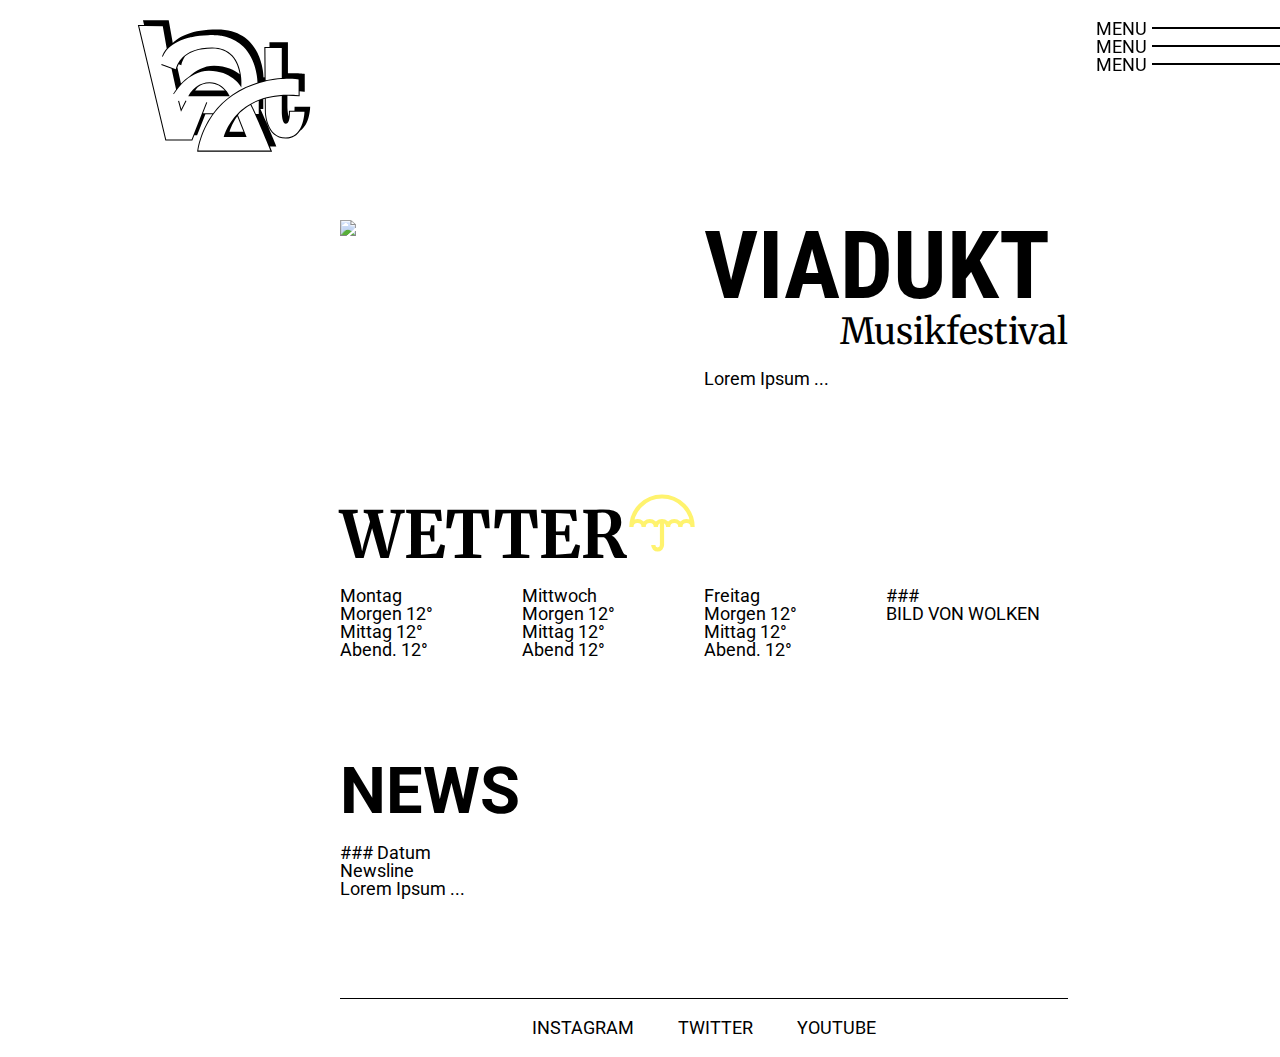
==== index.html @ 9d59a91c "Initial" ====
<!DOCTYPE HTML>
<html lang="de">
<head>
  <!-- META -->
    <meta charset="utf-8" />
    <meta name="viewport" content="width=device-width, initial-scale=1">

  <!-- TITEL -->
    <title>Viadukt.</title>

  <!-- META -->
    <meta name="description" content="Viadukt Musikfestival in Bern, auf Brücken" />
    <meta name="author" content="Elia Kilcher" />

  <!-- STYLESHEET -->
    <link rel="stylesheet" type="text/css" href="css/reset.css" />
    <link rel="stylesheet" type="text/css" href="css/style.css" />

  <!-- FAVICON -->

  <!-- FONTS -->
    <link href="https://use.fontawesome.com/releases/v5.0.4/css/all.css" rel="stylesheet">
    <link href="https://fonts.googleapis.com/icon?family=Material+Icons" rel="stylesheet">
    <link rel="stylesheet" href="https://use.fontawesome.com/releases/v5.3.1/css/all.css" integrity="sha384-mzrmE5qonljUremFsqc01SB46JvROS7bZs3IO2EmfFsd15uHvIt+Y8vEf7N7fWAU" crossorigin="anonymous">

  <!-- SCRIPT -->
    <script type="text/javascript" src="https://cdnjs.cloudflare.com/ajax/libs/jquery/3.3.1/jquery.min.js"></script>
    <script type="text/javascript" src="js/jquery.js"></script>
    <script type="text/javascript" src="js/script.js"></script>

</head>
<body>
  <div class="menu">
    <div class="text-align-right">
      <a class="menu-burger">
        schliessen <br />
        schliessen <br />
        schliessen <br />
      </a>
    </div>
      <div class="menu-striche">
        <div class="menu-strich"></div>
        <div class="menu-strich"></div>
        <div class="menu-strich"></div>
      </div>
    <div class="menu-links">
      <a href="index.html" class="roboto-cond bold grossgeschrieben">Home</a>
      <a href="timetable.html" class="roboto-mono bold">Timetable</a>
      <a href="tickets.html" class="merriweather">Tickets</a>
    </div>
    <a href="index.html"><img id="logo-weiss" src="img/logo/logo-weiss.svg" /></a>
  </div>
  <div class="text-align-right">
    <a class="menu-burger menu-oeffnen">
      menu <br />
      menu <br />
      menu <br />
    </a>
  </div>
    <div class="menu-striche menu-oeffnen">
      <div class="menu-strich"></div>
      <div class="menu-strich"></div>
      <div class="menu-strich"></div>
    </div>
      <a href="index.html"><img id="logo" src="img/logo/logo-schwarz.svg" /></a>
  <div class="wrapper row">
    <div class="row">
      <section class="col-50">
        <img class="start-bild parallax-01" src="img/brueckenbilder/nydeggebrücke.jpg" />
      </section>
      <section class="col-50">
        <h1 class="seiten-titel"><span class="roboto-cond bold grossgeschrieben"><span class="buchstabe-v">V</span>iaduk<span class="buchstabe-t">t</span></span> <span class="merriweather">Musikfestival</span></h1>
        <p>Lorem Ipsum ...</p>
      </section>
    </div>
    <div class="row wetter">
      <h2 class="merriweather">Wetter<img id="regenschirm" src="img/grafikelemente/regenschirm.svg" /></h2>
      <div class="row">
        <section class="col-25">
          <h3>Montag</h3>
          <p>Morgen <span class="temparatur">12°</span></p>
          <p>Mittag <span class="temparatur">12°</span></p>
          <p>Abend. <span class="temparatur">12°</span></p>
        </section>
        <section class="col-25">
          <h3>Mittwoch</h3>
          <p>Morgen <span class="temparatur">12°</span></p>
          <p>Mittag <span class="temparatur">12°</span></p>
          <p>Abend <span class="temparatur">12°</span></p>
        </section>
        <section class="col-25">
          <h3>Freitag</h3>
          <p>Morgen <span class="temparatur">12°</span></p>
          <p>Mittag <span class="temparatur">12°</span></p>
          <p>Abend. <span class="temparatur">12°</span></p>
        </section>
        <section>
            ###<br />BILD VON WOLKEN
        </section>
      </div>
    </div>
    <div class="row news">
      <h2>NEWS</h2>
        <article>
          <time>### Datum</time>
          <h4>Newsline</h4>
          <p>Lorem Ipsum ...</p>
        </article>
    </div>
    <footer>
      <a target="blank" href="https://Instagram.com">Instagram</a>
      <a target="blank" href="https://Twitter.com">Twitter</a>
      <a target="blank" href="https://Youtube.com">Youtube</a>
    </footer>
  </div>



</body>
</html>
---- css/style.css ----
/*** IMPORT ***/
@import url('https://fonts.googleapis.com/css?family=Merriweather:400,400i,700|Roboto+Condensed:400,700|Roboto+Mono:400,700|Roboto:400,700');

/*** ALLGEMEIN ***/
* {
  box-sizing: border-box;
}
body {
  font-family: 'Roboto', sans-serif;
  font-size: 18px;
  color: #000;
}
img {
  width: 100%;
}
a {
  text-decoration: none;
}
.row:after {
  clear: both;
  display: table;
  content: "";
}
.wrapper {
  width: 60%;
  padding: 0 20px;
  margin: 0 15% 0 25%;
  margin-top: 220px;
}
.col-50 {
  width: 50%;
  float: left;
}
.col-25 {
  width: 25%;
  float: left;
}
.parallax-01, .parallax-02 {
  position: relative;
}
/*** TEXT ***/
.roboto-cond {
  font-family: 'Roboto Condensed', sans-serif;
}
.roboto-mono {
  font-family: 'Roboto Mono', monospace;
}
.merriweather {
  font-family: 'Merriweather', serif;
}
.bold {
  font-weight: bold;
}
.grossgeschrieben {
  text-transform: uppercase;
}
.text-align-right {
  text-align: right;
}
h1 {
  font-size: 3.6em;
  margin-bottom: 20px;
}
h2 {
  font-size: 3.6em;
  padding-bottom: 20px;
}

/*** MENU ***/
.menu-links a.roboto-cond:hover {
  text-transform: lowercase;
  letter-spacing: .16em;
}
.menu-links a.roboto-mono:hover {
  text-transform: uppercase;
}
.menu-links a.merriweather:hover {
  font-style: italic;
}
.menu-links {
  text-align: center;
  font-size: 3.4em;
  position: relative;
  top: 50%;
  transform: translateY(-50%);
}
.menu-links a {
  padding: 40px 0;
  display: block;
  color: #fff;
}
.menu {
  width: 100%;
  height: 100vh;
  background-color: #000;
  position: fixed;
  z-index: 13;
  top: 0;
  display: none;
}
.menu-gross {
  display: block;
  z-index: 13;
}
.menu-gross a.menu-burger {
  color: #fff;
  z-index: 16;
}
.menu-oeffnen-weg {
  display: none;
}
.menu .menu-burger {
  color: #fff;
  z-index: 12;
}
.menu .menu-strich {
  background-color: #fff;
  z-index: 20;
}
#logo-weiss {
  width: 15%;
  position: fixed;
  top: 5px;
  left: 10%;
  z-index: 12;
}

/*** SEITEN START ***/
#logo {
  width: 15%;
  position: fixed;
  top: 5px;
  left: 10%;
}
.seiten-titel {
  font-size: 2em;
}
.seiten-titel .roboto-cond {
  font-size: 2.6em;
}
.seiten-titel .roboto-cond:hover .buchstabe-v {
  text-transform: lowercase;
  padding-right: .13em;
}
.seiten-titel .roboto-cond:hover .buchstabe-t {
  text-transform: lowercase;
  padding-left: .13em;
}
.seiten-titel .merriweather {
  text-align: right;
  width: 100%;
  display: block;
}
.seiten-titel .merriweather:hover {
  font-weight: bold;
}
.start-bild {
  width: calc(100% - 20px);
  float: left;
}
.start-bild:hover {
  transform: scaleX(-1);
}
/*** WETTER ***/
.wetter h2 {
  margin-top: 100px;
  font-weight: bold;
  text-transform: uppercase;
}
.wetter h2:hover {
  letter-spacing: .2em;
}
#regenschirm {
  width: 70px;
}
/*** NEWS ***/
.news {
  margin-top: 100px;
}
.news h2 {
  font-weight: bold;
}
.news h2:hover {
  font-weight: lighter;
}
/*** FOOTER ***/
footer {
  margin-top: 100px;
  border-top: 1px solid #000;
  text-align: center;
}
footer a {
  display: inline-block;
  padding: 20px;
  text-transform: uppercase;
  color: #000;
}


/*** MENU ***/
a.menu-burger {
  text-transform: uppercase;
  position: fixed;
  right: 10%;
  top: 20px;
  color: #000;
  padding-right: 5px;
  z-index: 13;
}
a.menu-burger:hover {
  text-transform: lowercase;
  cursor: pointer;
  letter-spacing: .1em;
}
div.menu-striche {
  padding-top: 7px;
  position: fixed;
  top: 20px;
  right: 0;
  width: 10%;
  z-index: 13;
}
div.menu-strich {
  height: 2px;
  margin-bottom: 16px;
  background-color: #000;
}


/*** TICKETS ***/
.tickets .bestelllink {
  display: inline-block;
  color: #000;
  padding-left: 20px;
  position: absolute;
  margin-top: 20px;
}
.tickets .bestelllink:hover p {
  margin-bottom: 1.9em;
}
.der-preis-ist-heiss {
  margin: 20px 0;
  padding: 20px;
  color: #fff;
  background-color: #000;
  display: inline-block;
}
.der-preis-ist-heiss h2 {
  display: inline;
}
#bestellformular {
  background-color: #000;
  color: #fff;
  padding: 20px;
}
#bestellformular p {
  display: inline-block;
  margin-bottom: 20px;
}
#bestellformular input {
  width: 100%;
  border: none;
  border-left: 2px solid #fff;
  background-color: #000;
  color: #fff;
  padding: 10px;
  font-size: 1em;
  margin-bottom: 30px;
}
#bestellformular input:focus {
  outline: none;
  border-left: 6px solid #fff;
}




/*** SPEZIAL ***/
::selection {
  background-color: #fff36e;
  color: #fff;
}




/*** RESPONSIVE ***/
@media only screen and (max-width: 1250px) {
  img#logo {
    position: relative;
    top: 0;
    width: 20%;
    left: 40%;
  }
  img#logo-weiss {
    display: none;
  }
  .wrapper {
    width: 100%;
    margin: 0;
  }
}

@media only screen and (max-width: 1000px) {
  img#logo {

    width: 40%;
    left: 30%;
  }
}

@media only screen and (max-width: 750px) {
  .col-50 {
    width: 100%;
  }
  .col-25 {
    width: 50%;
  }
}
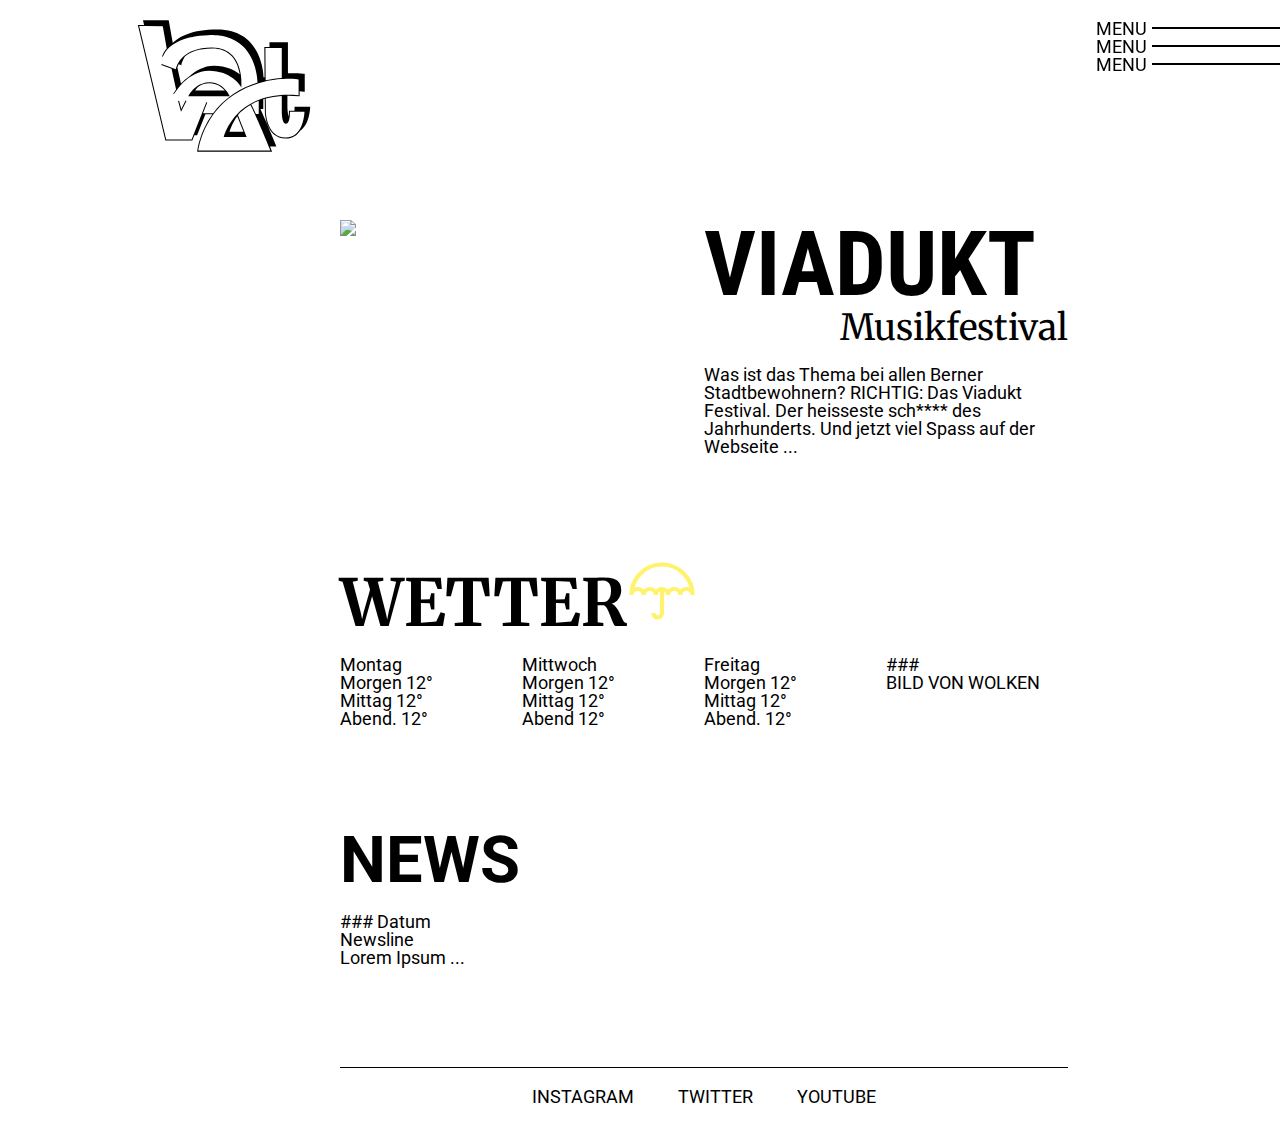
==== commit 75b57087: "changes" ====
--- a/index.html
+++ b/index.html
@@ -70,7 +70,7 @@
       </section>
       <section class="col-50">
         <h1 class="seiten-titel"><span class="roboto-cond bold grossgeschrieben"><span class="buchstabe-v">V</span>iaduk<span class="buchstabe-t">t</span></span> <span class="merriweather">Musikfestival</span></h1>
-        <p>Lorem Ipsum ...</p>
+        <p>Was ist das Thema bei allen Berner Stadtbewohnern? RICHTIG: Das Viadukt Festival. Der heisseste sch**** des Jahrhunderts. Und jetzt viel Spass auf der Webseite ...</p>
       </section>
     </div>
     <div class="row wetter">
--- a/css/style.css
+++ b/css/style.css
@@ -64,6 +64,9 @@
 h2 {
   font-size: 3.6em;
   padding-bottom: 20px;
+}
+.lowercase-hover:hover {
+  text-transform: lowercase;
 }
 
 /*** MENU ***/
@@ -136,7 +139,7 @@
   font-size: 2em;
 }
 .seiten-titel .roboto-cond {
-  font-size: 2.6em;
+  font-size: 2.5em;
 }
 .seiten-titel .roboto-cond:hover .buchstabe-v {
   text-transform: lowercase;
@@ -226,6 +229,53 @@
   background-color: #000;
 }
 
+/*** TIMETABLE ***/
+.timetable article {
+  margin-bottom: 40px;
+}
+.padding-10-right {
+  padding-right: 10px;
+}
+.padding-10-left {
+  padding-left: 10px;
+}
+.timetable img {
+  margin-top: 20px;
+  -webkit-filter: grayscale(100%); /* Safari 6.0 - 9.0 */
+  filter: grayscale(100%);
+}
+.timetable img:hover {
+  filter: grayscale(0%);
+  -webkit-filter: grayscale(0%); /* Safari 6.0 - 9.0 */
+  transform: scaleX(-1);
+}
+.tag {
+  margin-bottom: 20px;
+}
+.tag h3 {
+  font-size: 2em;
+  padding-bottom: 5px;
+}
+.oneact {
+  width: 100%;
+}
+.spielzeit {
+  text-align: right;
+}
+button.print {
+  padding: 10px;
+  background-color: #fff;
+  border: 2px solid #000;
+  font-size: 1.2em;
+}
+button.print:hover {
+  cursor: pointer;
+  background-color: #000;
+  color: #fff;
+  text-transform: uppercase;
+  font-weight: bold;
+}
+
 
 /*** TICKETS ***/
 .tickets .bestelllink {
@@ -235,6 +285,9 @@
   position: absolute;
   margin-top: 20px;
 }
+.tickets .bestelllink:hover {
+  cursor: pointer;
+}
 .tickets .bestelllink:hover p {
   margin-bottom: 1.9em;
 }
@@ -248,16 +301,24 @@
 .der-preis-ist-heiss h2 {
   display: inline;
 }
-#bestellformular {
+.bestellformular {
   background-color: #000;
   color: #fff;
   padding: 20px;
-}
-#bestellformular p {
+  position: fixed;
+  top: 50%;
+  transform: translateY(-50%);
+  width: 60%;
+  left: 20%;
+  border: 2px solid #fff;
+  display: none;
+  z-index: 13;
+}
+.bestellformular p {
   display: inline-block;
   margin-bottom: 20px;
 }
-#bestellformular input {
+.bestellformular input {
   width: 100%;
   border: none;
   border-left: 2px solid #fff;
@@ -267,9 +328,69 @@
   font-size: 1em;
   margin-bottom: 30px;
 }
-#bestellformular input:focus {
+.bestellformular h3 {
+  text-transform: uppercase;
+  font-size: 2em;
+  margin-bottom: 40px;
+  letter-spacing: .3em;
+}
+.bestellformular h3:hover {
+  text-transform: lowercase;
+}
+.bestellformular input:focus {
   outline: none;
   border-left: 6px solid #fff;
+}
+.bestellformular button {
+  color: #000;
+  border: 2px solid #fff;
+  width: 100%;
+  padding: 10px;
+  background-color: #fff;
+  font-size: 1.2em;
+}
+.bestellformular button:hover, .bestellformular button:focus {
+  color: #fff;
+  background-color: #000;
+   cursor: pointer;
+}
+.plane {
+  display: block;
+  height: 100vh;
+  width: 100%;
+  position: fixed;
+  left: 0;
+  top: 0;
+  background-color: #000;
+  z-index: 12;
+  display: none;
+}
+.close {
+  text-align: right;
+  position: absolute;
+  font-size: 1.3em;
+  top: -47px;
+  left: -2px;
+  background-color: #fff;
+  color: #000;
+  padding: 10px 14px;
+  border: 2px solid #fff;
+}
+.close:hover {
+  cursor: pointer;
+  color: #fff;
+  background-color: #000;
+}
+#briefmarke {
+  display: inline;
+  height: 64px;
+  width: 64px;
+  position: absolute;
+  right: 10px;
+  top: 10px;
+}
+.dp-block {
+  display: block;
 }
 
 
@@ -280,6 +401,7 @@
   background-color: #fff36e;
   color: #fff;
 }
+
 
 
 
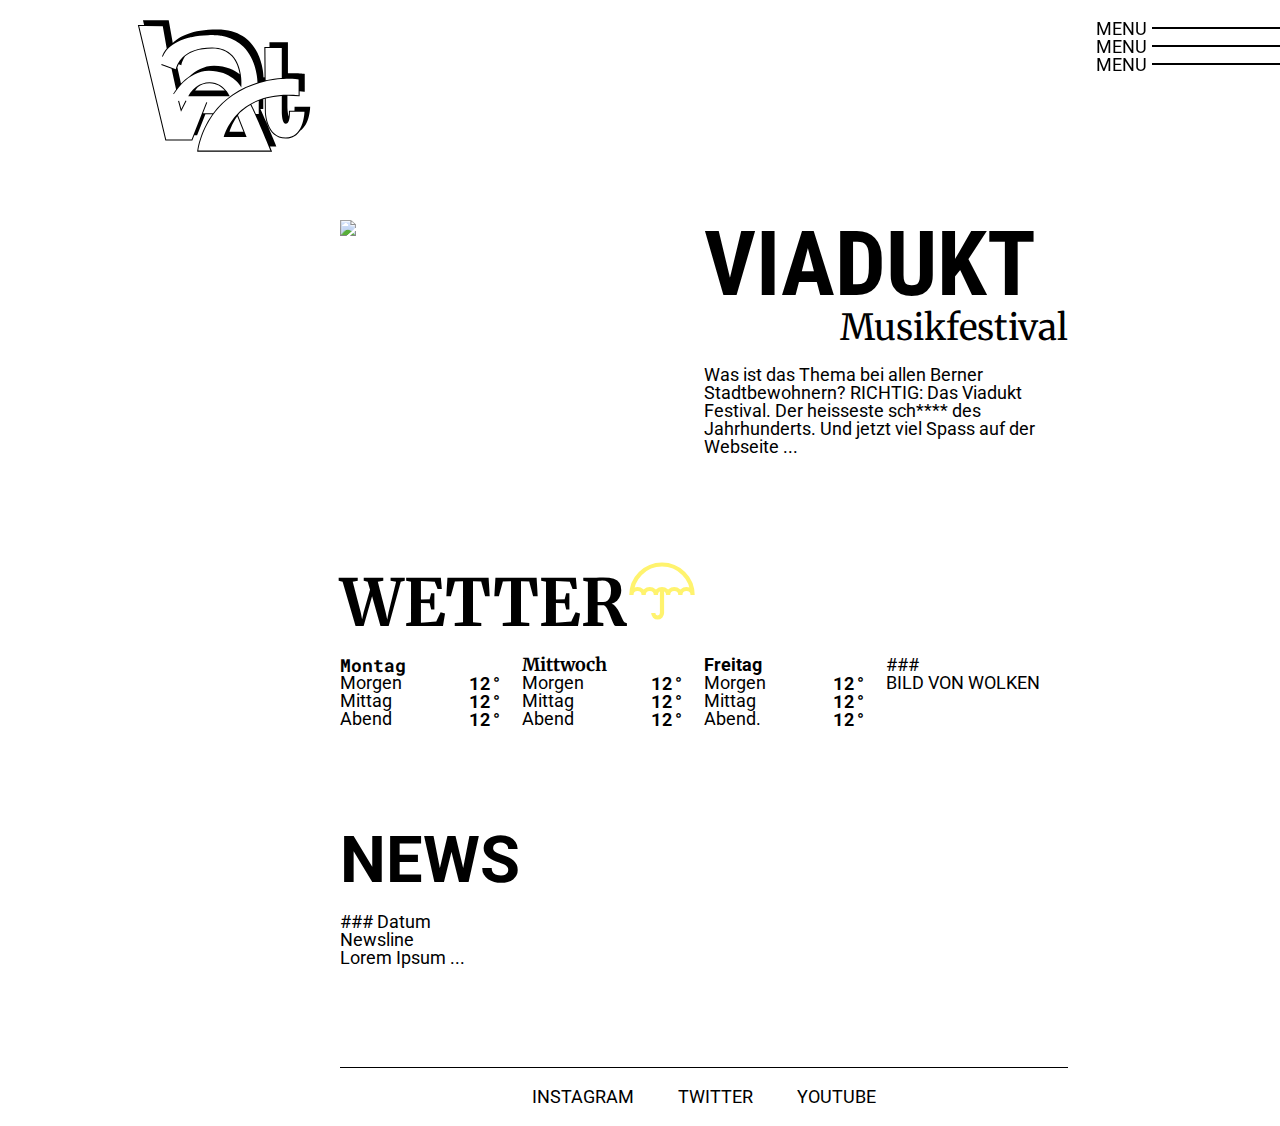
==== commit 99c9b9b0: "wetter" ====
--- a/index.html
+++ b/index.html
@@ -77,19 +77,19 @@
       <h2 class="merriweather">Wetter<img id="regenschirm" src="img/grafikelemente/regenschirm.svg" /></h2>
       <div class="row">
         <section class="col-25">
-          <h3>Montag</h3>
-          <p>Morgen <span class="temparatur">12°</span></p>
-          <p>Mittag <span class="temparatur">12°</span></p>
-          <p>Abend. <span class="temparatur">12°</span></p>
-        </section>
-        <section class="col-25">
-          <h3>Mittwoch</h3>
+          <h3 class="roboto-mono bold">Montag</h3>
           <p>Morgen <span class="temparatur">12°</span></p>
           <p>Mittag <span class="temparatur">12°</span></p>
           <p>Abend <span class="temparatur">12°</span></p>
         </section>
         <section class="col-25">
-          <h3>Freitag</h3>
+          <h3 class="merriweather bold">Mittwoch</h3>
+          <p>Morgen <span class="temparatur">12°</span></p>
+          <p>Mittag <span class="temparatur">12°</span></p>
+          <p>Abend <span class="temparatur">12°</span></p>
+        </section>
+        <section class="col-25">
+          <h3 class="robtoto bold">Freitag</h3>
           <p>Morgen <span class="temparatur">12°</span></p>
           <p>Mittag <span class="temparatur">12°</span></p>
           <p>Abend. <span class="temparatur">12°</span></p>
--- a/css/style.css
+++ b/css/style.css
@@ -176,6 +176,12 @@
 #regenschirm {
   width: 70px;
 }
+.temparatur {
+  font-weight: bold;
+  font-family: 'roboto mono', monospace;
+  float: right;
+  margin-right: 20px;
+}
 /*** NEWS ***/
 .news {
   margin-top: 100px;
@@ -278,6 +284,9 @@
 
 
 /*** TICKETS ***/
+.tickets {
+  margin-bottom: 40px;
+}
 .tickets .bestelllink {
   display: inline-block;
   color: #000;
@@ -392,7 +401,9 @@
 .dp-block {
   display: block;
 }
-
+.karte {
+  width: 100% !important;
+}
 
 
 
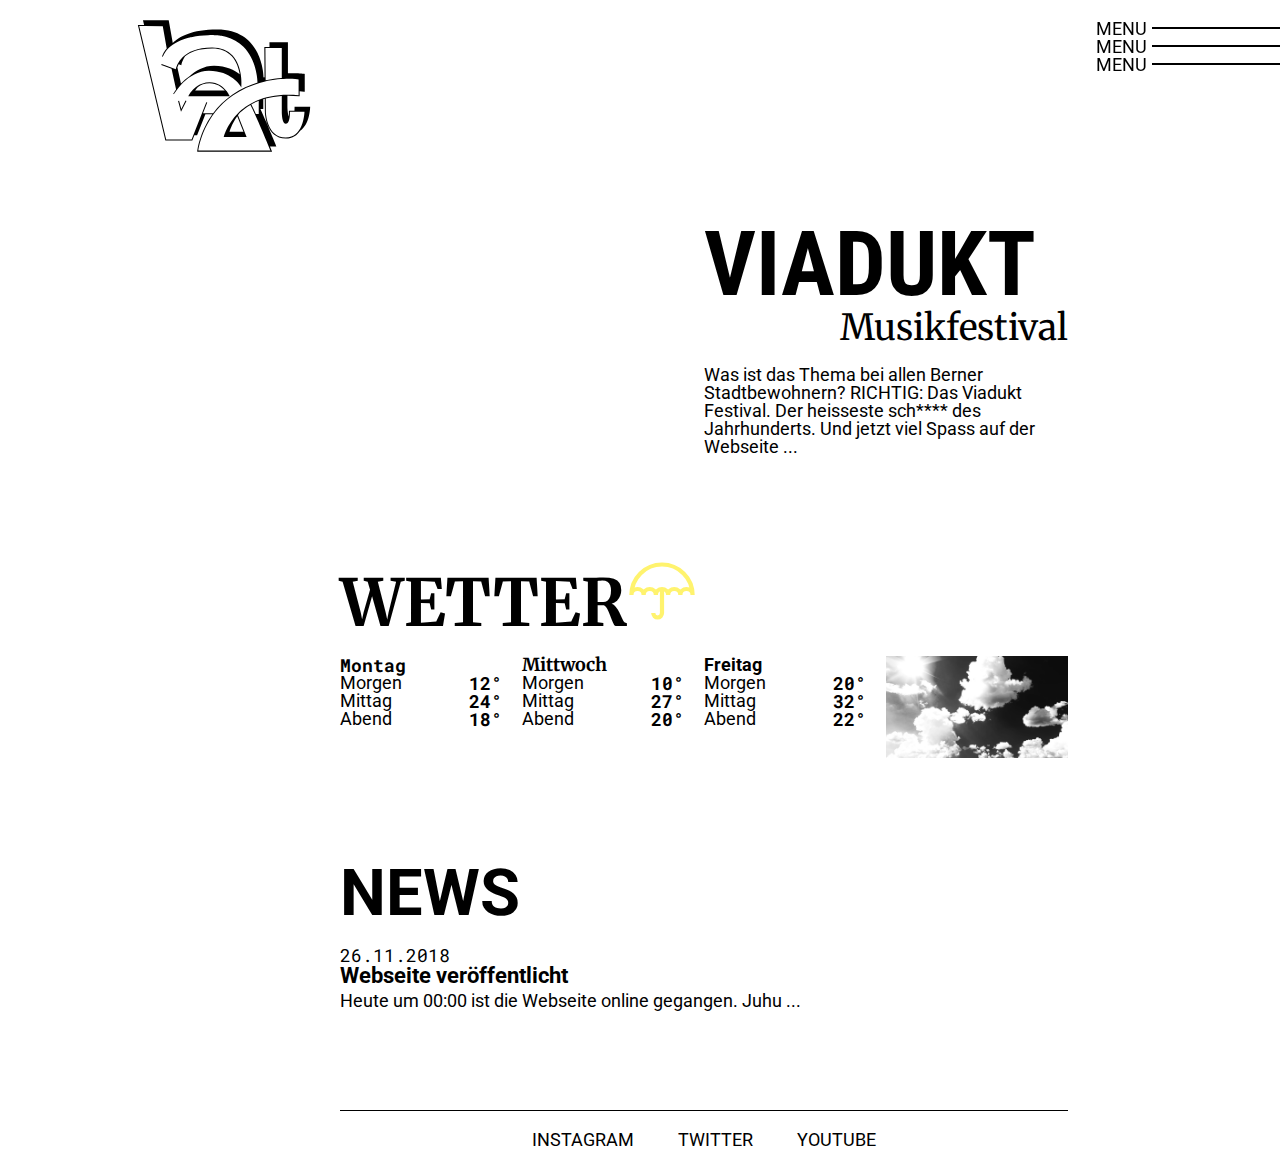
==== commit 057996d9: "laskdjas" ====
--- a/index.html
+++ b/index.html
@@ -66,7 +66,9 @@
   <div class="wrapper row">
     <div class="row">
       <section class="col-50">
-        <img class="start-bild parallax-01" src="img/brueckenbilder/nydeggebrücke.jpg" />
+        <video class="start-bild" autoplay>
+          <source src="vid/trailer.mp4" type="video/mp4">
+        </video>
       </section>
       <section class="col-50">
         <h1 class="seiten-titel"><span class="roboto-cond bold grossgeschrieben"><span class="buchstabe-v">V</span>iaduk<span class="buchstabe-t">t</span></span> <span class="merriweather">Musikfestival</span></h1>
@@ -79,32 +81,32 @@
         <section class="col-25">
           <h3 class="roboto-mono bold">Montag</h3>
           <p>Morgen <span class="temparatur">12°</span></p>
-          <p>Mittag <span class="temparatur">12°</span></p>
-          <p>Abend <span class="temparatur">12°</span></p>
+          <p>Mittag <span class="temparatur">24°</span></p>
+          <p>Abend <span class="temparatur">18°</span></p>
         </section>
         <section class="col-25">
           <h3 class="merriweather bold">Mittwoch</h3>
-          <p>Morgen <span class="temparatur">12°</span></p>
-          <p>Mittag <span class="temparatur">12°</span></p>
-          <p>Abend <span class="temparatur">12°</span></p>
+          <p>Morgen <span class="temparatur">10°</span></p>
+          <p>Mittag <span class="temparatur">27°</span></p>
+          <p>Abend <span class="temparatur">20°</span></p>
         </section>
         <section class="col-25">
           <h3 class="robtoto bold">Freitag</h3>
-          <p>Morgen <span class="temparatur">12°</span></p>
-          <p>Mittag <span class="temparatur">12°</span></p>
-          <p>Abend. <span class="temparatur">12°</span></p>
+          <p>Morgen <span class="temparatur">20°</span></p>
+          <p>Mittag <span class="temparatur">32°</span></p>
+          <p>Abend <span class="temparatur">22°</span></p>
         </section>
-        <section>
-            ###<br />BILD VON WOLKEN
+        <section class="col-25">
+            <img src="img/wolke.jpg" />
         </section>
       </div>
     </div>
     <div class="row news">
       <h2>NEWS</h2>
         <article>
-          <time>### Datum</time>
-          <h4>Newsline</h4>
-          <p>Lorem Ipsum ...</p>
+          <time class="roboto-mono">26.11.2018</time>
+          <h4 class="roboto bold">Webseite veröffentlicht</h4>
+          <p>Heute um 00:00 ist die Webseite online gegangen. Juhu ...</p>
         </article>
     </div>
     <footer>
--- a/css/style.css
+++ b/css/style.css
@@ -192,6 +192,11 @@
 .news h2:hover {
   font-weight: lighter;
 }
+.news h4 {
+  font-size: 1.2em;
+  padding-bottom: 5px;
+}
+
 /*** FOOTER ***/
 footer {
   margin-top: 100px;
@@ -449,4 +454,13 @@
   .col-25 {
     width: 50%;
   }
-}
+  .wetter .col-25 {
+    margin-bottom: 20px;
+  }
+  .start-bild {
+    width: 100%;
+  }
+  .padding-10-right, .padding-10-left {
+    padding: 0;
+  }
+}
